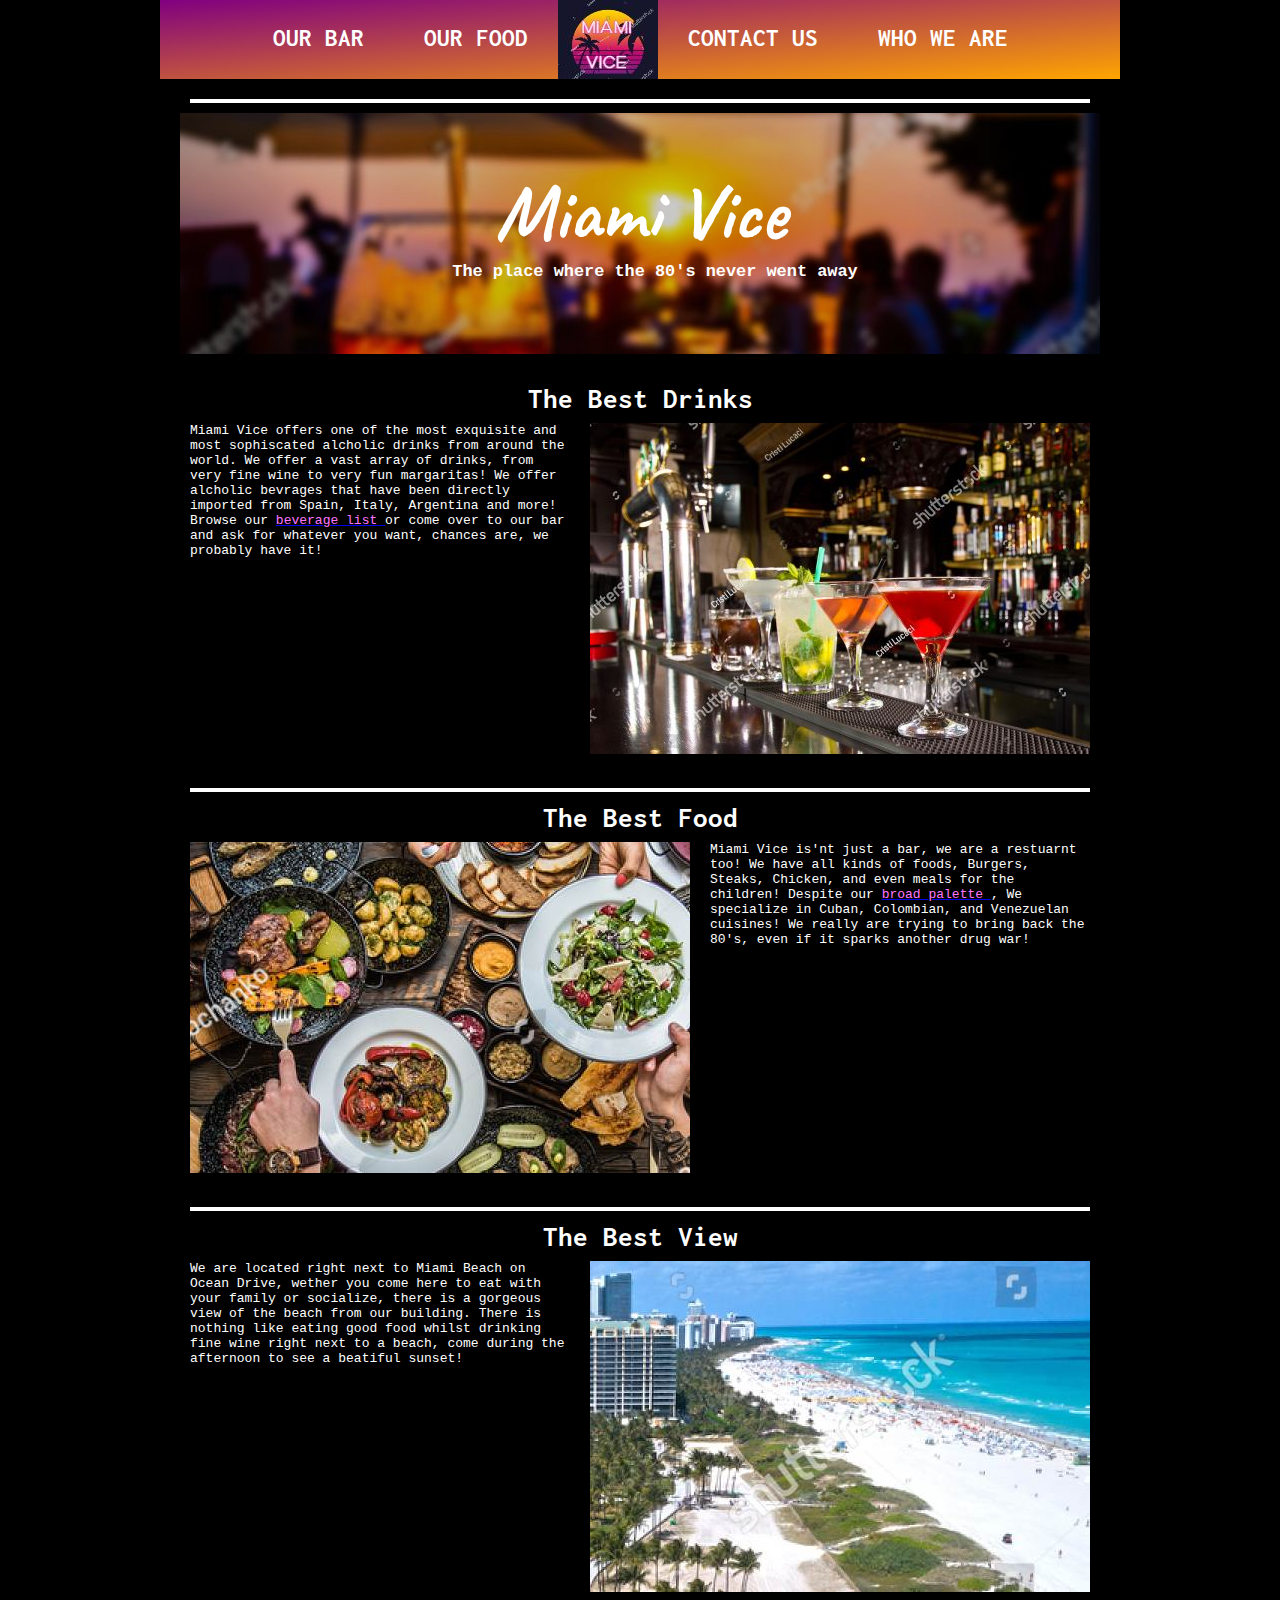
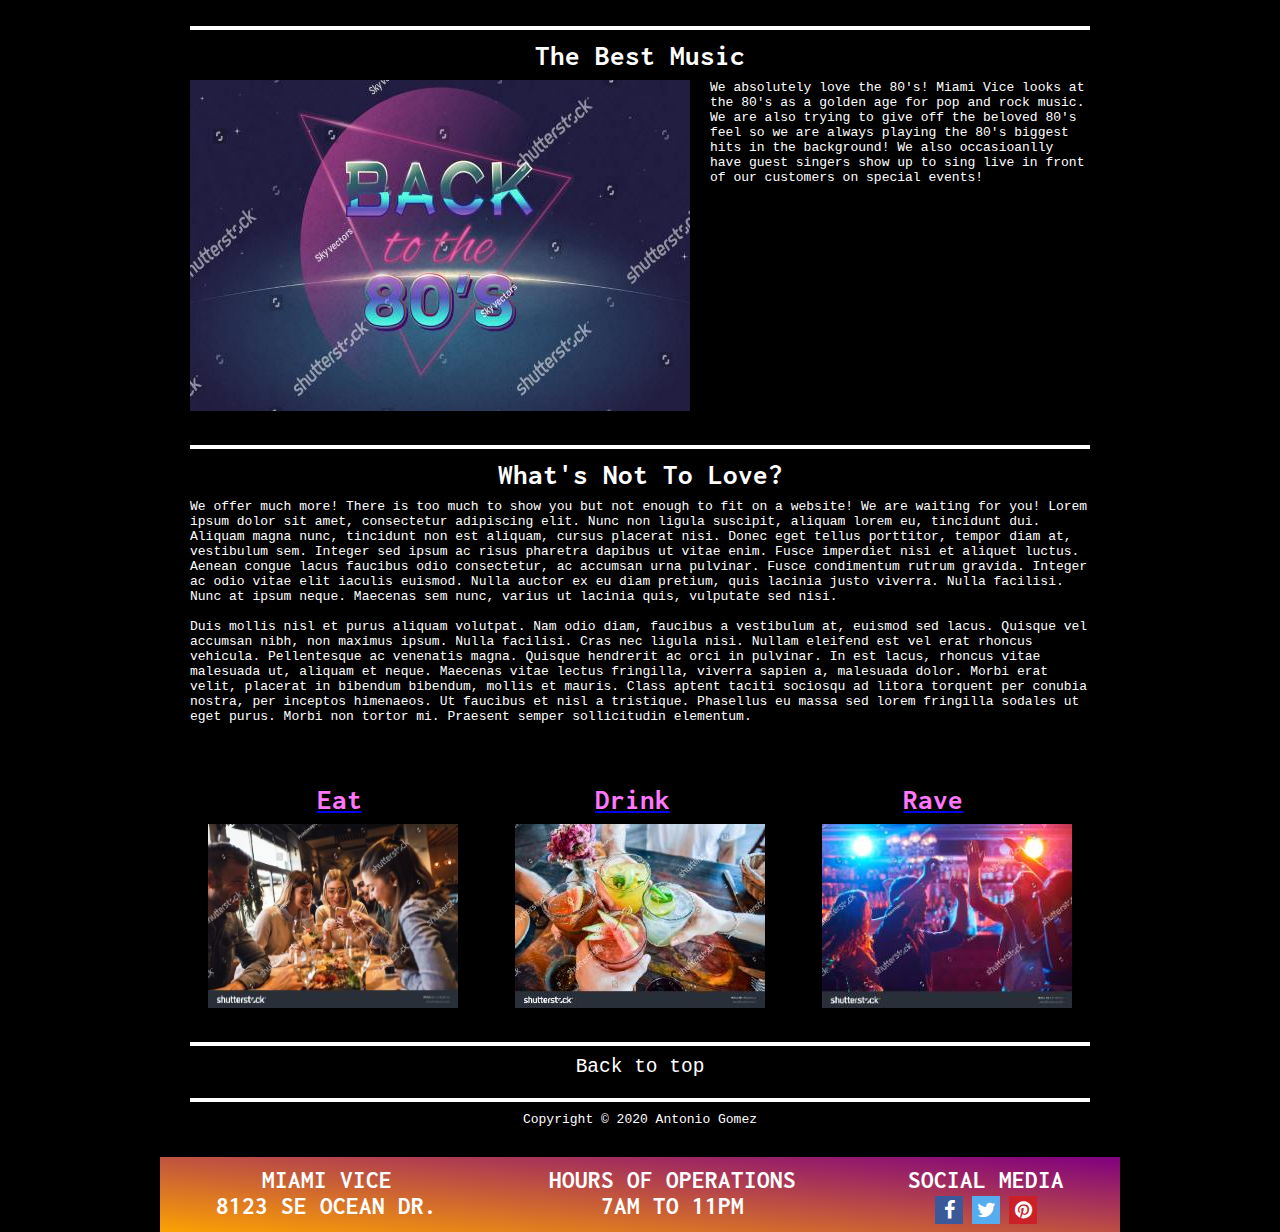
==== index.html @ 74d7efa9 "Add files via upload" ====
<!DOCTYPE html>
<html lang="en">
<head>
    <meta charset="UTF-8">
    <title>Home | Miami Vice</title>
    <meta name="description" content="Home page of the Miami Restuarnt-Bar next to Miami Beach that offers Food, Wine, and a throwback to the 80's">
    <link rel="preconnect" href="https://fonts.gstatic.com">
<link href="https://fonts.googleapis.com/css2?family=Caveat&family=Inconsolata&display=swap" rel="stylesheet">
    <link rel="preconnect" href="https://fonts.gstatic.com">
<link href="https://fonts.googleapis.com/css2?family=Caveat&display=swap" rel="stylesheet">
   
   <link rel="stylesheet" href="https://cdnjs.cloudflare.com/ajax/libs/font-awesome/4.7.0/css/font-awesome.min.css">
   
   <link rel="icon" type="image/png" href="images/small-images/favicon.jpg" sizes="32x32">
   
    <link rel="stylesheet" href="style.css">
</head>
<body>



   
<div class="container" id="top">
    
    <header>
        
        <nav>
            <ul>
            
            
    <li><a href="bar.html" class="links">Our Bar</a></li>
    <li><a href="food.html" class="links">Our Food</a></li>
    
    
    
    <!-- Link to logo image: https://www.shutterstock.com/image-vector/palm-tree-logo-on-sunset-background-1413844106 -->
    <div class="logo" style="margin-right: 0px"><a href="index.html" class="links"><img src="images/small-images/logo-small.jpg" alt="the company logo of a sunset with palm trees" class="logo"></a></div>
    
               
    
    
    <li><a href="contact.html" class="links">Contact Us</a></li>
    <li><a href="who.html" class="links">Who we are</a></li>
           
            </ul>
            
        </nav>
        
        <div class="decor-line-parent">
        <div class="decor-line"></div>
        </div>
       
        
    </header>
    
        <div class="text-image-parent" style=" background-image: url(images/small-images/cocktail-img.jpg)" alt="picture of a glass cup cocktail with the sunset in the background">
    
    <!-- image link: https://www.shutterstock.com/image-photo/glass-cold-orange-cocktail-sunset-on-307440065  -->
    
    <div class="text-image-child">
       <h1>Miami Vice<br></h1>
        <h3 class="subhead">The place where the 80's never went away</h3>
    </div>
    </div>
    
   
    
    
    <h2 id="drink" style="margin-top: 20px">The Best Drinks</h2>
    <div class="parent">
        
        <div class="child">
            
            <p> Miami Vice offers one of the most exquisite and most sophiscated alcholic drinks from around the world. We offer a vast array of drinks, from very fine wine to very fun margaritas! We offer alcholic bevrages  that have been directly imported from Spain, Italy, Argentina and more! Browse our 
           
            
        <a href="bar.html">
       <span class="highlight">beverage list</span>  
      </a> 
            
            or come over to our bar and ask for whatever you want, chances are, we probably have it! </p>
            
   
            
        </div>
        
           <div class="child">
           
           <!-- image link: https://www.shutterstock.com/image-photo/five-cocktails-on-bar-counter-167718563 -->
           
           
           <a href="images/big-images/bar.jpg" target="_blank">
           
          <img src="images/small-images/bar-small.jpg" alt="picture of a bar with alcholic beverages">
              
               </a>
            
        </div>
    </div>
    
     <div class="decor-line-parent">
        <div class="decor-line"></div>
        </div>
    
    
    
    <h2 id="eat">The Best Food</h2>
    
       <div class="parent">
       
       <div class="child">
        
        <!-- image link: https://www.shutterstock.com/image-photo/table-food-top-view-467823860 -->
        
         <a href="images/big-images/table-food.jpg" target="_blank">
           
          <img src="images/small-images/table-food.jpg" alt="picture of a table full of food and some food being served. The food is diverse with some plates containing meat and others only containg vegtables">
              
               </a>
            
        </div>
        
        <div class="child">
            
            <p> Miami Vice is'nt just a bar, we are a restuarnt too! We have all kinds of foods, Burgers, Steaks, Chicken, and even meals for the children! Despite our 
            
            <a href="food.html">
       <span class="highlight">broad palette</span>  
      </a> 
            
        , We specialize in Cuban, Colombian, and Venezuelan cuisines! We really are trying to bring back the 80's, even if it sparks another drug war!  </p>
            
        </div>
        
    </div>
    
     <div class="decor-line-parent">
        <div class="decor-line"></div>
        </div>
    
    
    
    <h2>The Best View</h2>
    
    <div class="parent">
       

        <div class="child">
            
            <p> We are located right next to Miami Beach on Ocean Drive, wether you come here to eat with your family or socialize, there is a gorgeous view of the beach from our building. There is nothing like eating good food whilst drinking fine wine right next to a beach,  come during the afternoon to see a beatiful sunset!  </p>
            
        </div>
        
        
          <div class="child">
          
          <!-- image link: https://www.shutterstock.com/image-photo/miami-beach-ocean-drive-aerial-lummus-659365534 -->
          
         <a href="images/big-images/ocean-beach.jpg" target="_blank">
           
          <img src="images/small-images/ocean-beach.jpg" alt="picture of Miami Beach from an eagles eye point of view">
              
               </a>
            
        </div>
    </div>
    
    
     <div class="decor-line-parent">
        <div class="decor-line"></div>
        </div>
    
    <h2 id="rave">The Best Music</h2>
    
    <div class="parent">
       <!-- image link: https://www.shutterstock.com/image-vector/retro-style-back-eighties-banner-vintage-1092187424 -->
       
       <div class="child">
        <a href="images/big-images/music.jpg" target="_blank">
           
          <img src="images/small-images/music.jpg" alt="picture of a graphic art with the words Back to the eighties on it with a blue and pink background">
              
               </a>
            
        </div>
        
        <div class="child">
            
            <p> We absolutely love the 80's! Miami Vice looks at the 80's as a golden age for pop and rock music. We are also trying to give off the beloved 80's feel so we are always playing the 80's biggest hits in the background! We also occasioanlly have guest singers show up to sing live in front of our customers on special events!  </p>
            
        </div>
        
    </div>
    
     <div class="decor-line-parent">
        <div class="decor-line"></div>
        </div>
    
    <h2>What's Not To Love?</h2>
    
    <div class="parent">
       <div class="child">
        <p>We offer much more! There is too much to show you but not enough to fit on a website! We are waiting for you! Lorem ipsum dolor sit amet, consectetur adipiscing elit. Nunc non ligula suscipit, aliquam lorem eu, tincidunt dui. Aliquam magna nunc, tincidunt non est aliquam, cursus placerat nisi. Donec eget tellus porttitor, tempor diam at, vestibulum sem. Integer sed ipsum ac risus pharetra dapibus ut vitae enim. Fusce imperdiet nisi et aliquet luctus. Aenean congue lacus faucibus odio consectetur, ac accumsan urna pulvinar. Fusce condimentum rutrum gravida. Integer ac odio vitae elit iaculis euismod. Nulla auctor ex eu diam pretium, quis lacinia justo viverra. Nulla facilisi. Nunc at ipsum neque. Maecenas sem nunc, varius ut lacinia quis, vulputate sed nisi.
<br><br>
Duis mollis nisl et purus aliquam volutpat. Nam odio diam, faucibus a vestibulum at, euismod sed lacus. Quisque vel accumsan nibh, non maximus ipsum. Nulla facilisi. Cras nec ligula nisi. Nullam eleifend est vel erat rhoncus vehicula. Pellentesque ac venenatis magna. Quisque hendrerit ac orci in pulvinar. In est lacus, rhoncus vitae malesuada ut, aliquam et neque. Maecenas vitae lectus fringilla, viverra sapien a, malesuada dolor. Morbi erat velit, placerat in bibendum bibendum, mollis et mauris. Class aptent taciti sociosqu ad litora torquent per conubia nostra, per inceptos himenaeos. Ut faucibus et nisl a tristique. Phasellus eu massa sed lorem fringilla sodales ut eget purus. Morbi non tortor mi. Praesent semper sollicitudin elementum. </p>
        </div>
    </div>
    
    <div class="parent2">
        
        <div class="child2">
           <a href="#eat">
            <span class="highlight"><h2>Eat</h2>
            </span>
        </a>
        </div>
        
        
       <div class="child2">
           <a href="#drink">
            <span class="highlight"><h2>Drink</h2>
            </span>
        </a>
        </div>
        
        <div class="child2">
           <a href="#rave">
            <span class="highlight"><h2>Rave</h2>
            </span>
        </a>
        </div>
        
    </div>

   <div class="parent">
       
       <!-- image link:https://www.shutterstock.com/image-photo/group-young-friends-having-fun-restaurant-1557632120 -->
        <div class="child">
        <a href="images/big-images/eating-friends.jpg" target="_blank">
           
          <img src="images/small-images/eating-friends.jpg" alt="picture of freinds having a meal together whilst smiling">
              
               </a>
            
        </div> <div class="child">
        
        <!-- image link: https://www.shutterstock.com/image-photo/friends-toasting-saying-cheers-holding-tropical-780298633 -->
        
        <a href="images/big-images/drinking-friends.jpg" target="_blank">
           
          <img src="images/small-images/drinking-friends.jpg" alt="picture of 4 martini cups with each of the cups having their own unique flavor">
              
               </a>
            
        </div> <div class="child">
        <!-- image link: https://www.shutterstock.com/image-photo/happy-friends-dancing-party-bar-321724475 -->
        
        <a href="images/big-images/raving-freinds.jpg" target="_blank">
           
          <img src="images/small-images/raving-freinds.jpg" alt="picture of four people dancing with blue and red lights">
              
               </a>
            
        </div>
   </div>
   
   
     <div class="decor-line-parent">
        <div class="decor-line"></div>
        </div>
        
    <div class="top">
        <a href="#top" class="links">
        <p>Back to top</p>
        </a>
    </div>
    
        <div class="decor-line-parent">
        <div class="decor-line"></div>
        </div>
        
        
        <div class="copyright">
        <p>Copyright &copy; 2020 Antonio Gomez</p>
    </div>
    
    <footer>
        <div class="childf">
            <p class="paragraph">Miami Vice</p>
            <p class="paragraph">8123 SE Ocean Dr.</p>
        </div>
         <div class="childf">
             <p class="paragraph">Hours of operations</p>
             <p class="paragraph">7am to 11pm</p>
        </div>
         <div class="childf">
             <p class="paragraph">Social Media</p>
             <a href="https://www.facebook.com/" class="fa fa-facebook" target="_blank"></a>
             <a href="https://twitter.com" class="fa fa-twitter" target="_blank"></a>
             
            <a href="https://www.pinterest.com/" class="fa fa-pinterest" target="_blank"></a>
        </div>
    </footer>
    
    

    
    
</div>
    
</body>
</html>
---- style.css ----
*
{
    margin: 0px;
    padding: 0px;
}
body
{
    background-color: #fff;
    font-family: monospace;
   background-color: #000;
    color: #fff;
    
}


.container
{
    margin-left: auto;
    margin-right: auto;
    width: 960px;
    background-color: rgba(0,0,0,0.75);
}


h1
{
    font-family: 'Caveat', cursive;
    font-size: 4.9em;
 text-align: center;
}

h2
{
    font-family: 'Caveat', cursive;
    font-family: 'Inconsolata', monospace;
    font-size: 1.8em;
    text-align: center;
}

h3
{
font-size: 1.3em;
    margin-left: 30px;
}


p
{
    font-size: 1.0em;
}

.paragraph
{
    font-size: 25px;
	text-transform: uppercase;
    font-family: 'Caveat', cursive;
    font-family: 'Inconsolata', monospace;
    font-weight: bold;
}

.decor-line-parent
{
    display: flex;
   justify-content: center;
    margin-top: 10px
}

.decor-line
{
    margin-top: 10px;
    margin-bottom: 10px;
    background-color: #fff;
    width: 900px;
    height: 4px;
    margin-left: 0px;
    margin-right: 0px;
    
}






nav 
{
    
  
    padding: 0px;
    margin: 0px;
     background-image: linear-gradient(to bottom right, purple, orange);
    
        
   
}

nav>ul 
{
	list-style-type: none;
    display: flex;
    justify-content: center;
    
}

nav>ul>li 
{
	
   
   
	font-size: 25px;
	text-transform: uppercase;
    font-family: 'Caveat', cursive;
    font-family: 'Inconsolata', monospace;
    font-weight: bold;
    
    
    
}

li
{
    
    margin-right: 30px;
    margin-left: 30px;
    margin-top: 25px;
     justify-content: center;
    
    
}


.logo
{
    display: flex;
    justify-content: center;
   
  margin: 0px;
  padding: 0px;
   
    
}


.parent
{
    display: flex;
    justify-content: center;
    margin-left: 20px;
    margin-right: 20px;
}

.parent2
{
    display: flex;
    justify-content: space-between;
    margin-left: 40px;
    margin-right: 40px;
}

.text-image-parent
{
     display: flex;
    justify-content: center;
    margin-left: 20px;
    margin-right: 20px;
    background-repeat: no-repeat;
    background-size: 950px;
    
}

.form
{
    display: flex;
    justify-content: center;
    margin-left: 20px;
    margin-right: 20px;
    background-color: #000;
    
}

.child
{
    padding: 10px;
    justify-content: center;
    margin-left: auto;
    margin-right: auto;
}

.text-image-child
{
    
    justify-content: center;
    height: 200px;
    width: 900px;
    margin-top: 50px;
    

}



.child2
{
    margin-left: auto;
    margin-right: auto;
    justify-content: space-between;
    margin-top: 50px;
    
}




.highlight
{
    color: #f7f ;
}



.table
{
    display: flex;
    justify-content: center;
    margin-left: 20px;
    margin-right: 20px;
    margin-top: 25px;
    margin-bottom: 25px;
    text-align: center;
    font-size: 1.1em;
}


.video
{
    display: flex;
    justify-content: center;
    margin-left: 20px;
    margin-right: 20px;
    margin-top: 25px;
}




footer
{
     display: flex;
    justify-content: center;
   background-image: linear-gradient(to bottom left, purple, orange);
    
    text-align: center;
    text-transform: uppercase;
    font-family: 'Caveat', cursive;
    font-family: 'Inconsolata', monospace;
    font-weight: bold;
    margin-top: 30px;
    width: 960px;
    height: 79px;
}

.childf
{
 
    font-size: 1.1em;
    padding: 10px;
    justify-content: center;
    margin-left: auto;
    margin-right: auto;
    text-transform: uppercase;
    font-family: 'Caveat', cursive;
    font-family: 'Inconsolata', monospace;
    font-weight: bold;
     
}

.top
{
    text-align: center;
    font-size: 1.5em;
}

.subhead
{
    text-align: center;
    margin-bottom: 20px;
}


a.links
{
    color: #fff;
    text-decoration: none;
}

a.links: visited
{
    color: #fff;
    text-decoration: none;
}

a.links:hover
{
    color: #aaa;
    text-decoration: none;
}

.fa-facebook 
{
  margin-top: 3px;
  padding: 4px;
  font-size: 20px;
  width: 20px;
  text-align: center;
  text-decoration: none;
  background: #3B5998;
  color: white;
}

.fa-twitter
{
  margin-top: 3px;
  padding: 4px;
  font-size: 20px;
  width: 20px;
  text-align: center;
  text-decoration: none;
  background: #55ACEE;
  color: white;
}

.fa-pinterest
{
  margin-top: 3px;
  padding: 4px;
  font-size: 20px;
  width: 20px;
  text-align: center;
  text-decoration: none;
  background: #cb2027;
  color: white;
}

.fa:hover 
{
    
    background: #999;
}


.copyright
{
    text-align: center;
}
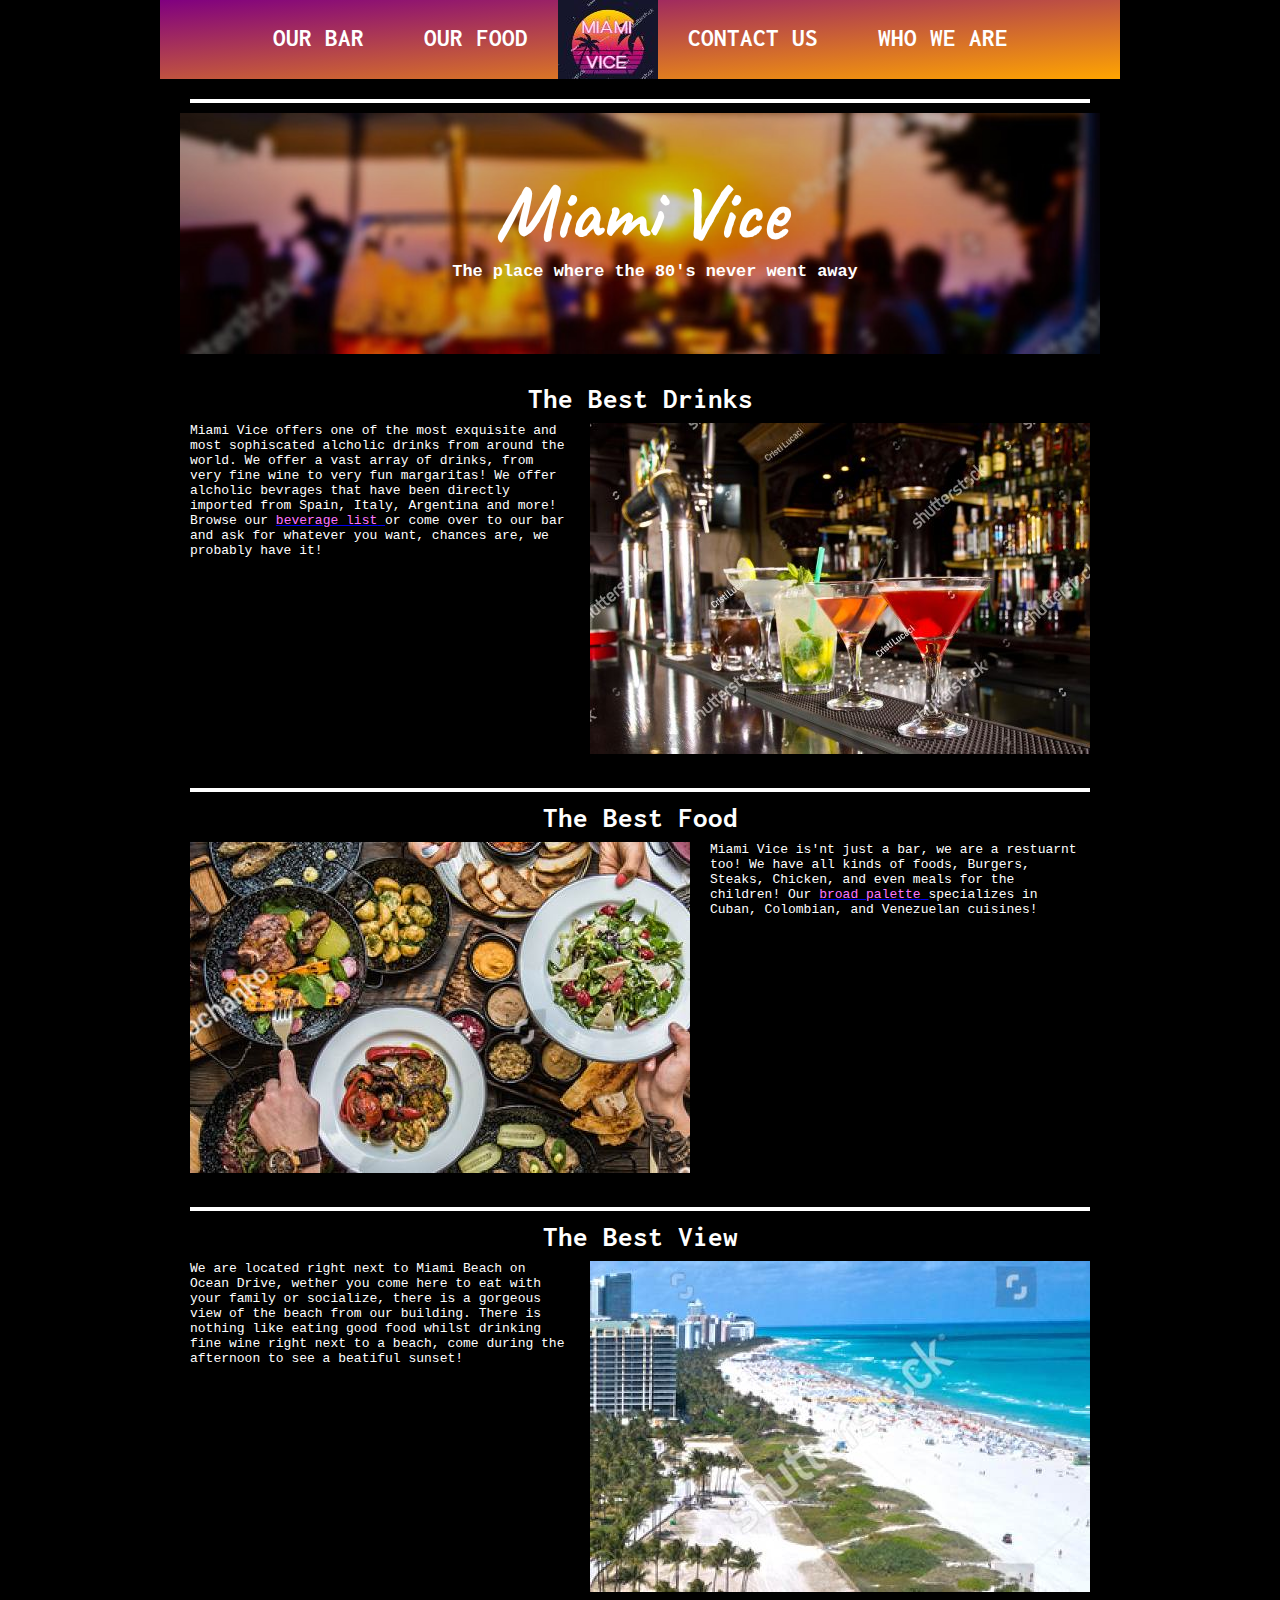
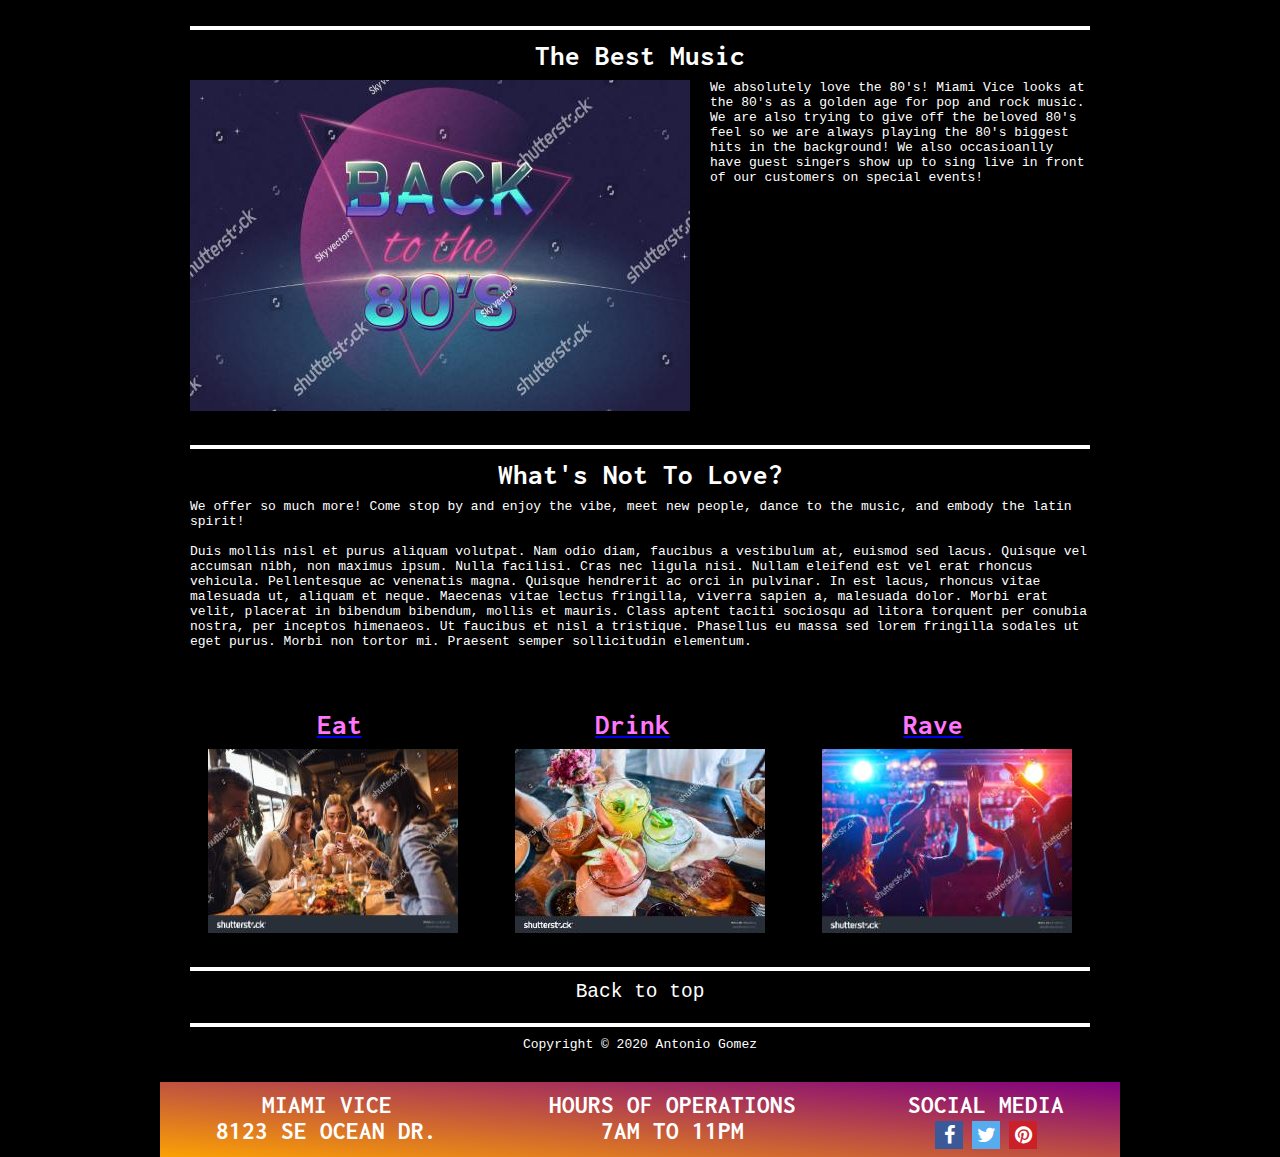
==== commit 3345adf3: "Update index.html" ====
--- a/index.html
+++ b/index.html
@@ -122,13 +122,13 @@
         
         <div class="child">
             
-            <p> Miami Vice is'nt just a bar, we are a restuarnt too! We have all kinds of foods, Burgers, Steaks, Chicken, and even meals for the children! Despite our 
+            <p> Miami Vice is'nt just a bar, we are a restuarnt too! We have all kinds of foods, Burgers, Steaks, Chicken, and even meals for the children! Our 
             
             <a href="food.html">
        <span class="highlight">broad palette</span>  
       </a> 
             
-        , We specialize in Cuban, Colombian, and Venezuelan cuisines! We really are trying to bring back the 80's, even if it sparks another drug war!  </p>
+        specializes in Cuban, Colombian, and Venezuelan cuisines! </p>
             
         </div>
         
@@ -200,7 +200,7 @@
     
     <div class="parent">
        <div class="child">
-        <p>We offer much more! There is too much to show you but not enough to fit on a website! We are waiting for you! Lorem ipsum dolor sit amet, consectetur adipiscing elit. Nunc non ligula suscipit, aliquam lorem eu, tincidunt dui. Aliquam magna nunc, tincidunt non est aliquam, cursus placerat nisi. Donec eget tellus porttitor, tempor diam at, vestibulum sem. Integer sed ipsum ac risus pharetra dapibus ut vitae enim. Fusce imperdiet nisi et aliquet luctus. Aenean congue lacus faucibus odio consectetur, ac accumsan urna pulvinar. Fusce condimentum rutrum gravida. Integer ac odio vitae elit iaculis euismod. Nulla auctor ex eu diam pretium, quis lacinia justo viverra. Nulla facilisi. Nunc at ipsum neque. Maecenas sem nunc, varius ut lacinia quis, vulputate sed nisi.
+        <p>We offer so much more! Come stop by and enjoy the vibe, meet new people, dance to the music, and embody the latin spirit!
 <br><br>
 Duis mollis nisl et purus aliquam volutpat. Nam odio diam, faucibus a vestibulum at, euismod sed lacus. Quisque vel accumsan nibh, non maximus ipsum. Nulla facilisi. Cras nec ligula nisi. Nullam eleifend est vel erat rhoncus vehicula. Pellentesque ac venenatis magna. Quisque hendrerit ac orci in pulvinar. In est lacus, rhoncus vitae malesuada ut, aliquam et neque. Maecenas vitae lectus fringilla, viverra sapien a, malesuada dolor. Morbi erat velit, placerat in bibendum bibendum, mollis et mauris. Class aptent taciti sociosqu ad litora torquent per conubia nostra, per inceptos himenaeos. Ut faucibus et nisl a tristique. Phasellus eu massa sed lorem fringilla sodales ut eget purus. Morbi non tortor mi. Praesent semper sollicitudin elementum. </p>
         </div>
@@ -309,4 +309,4 @@
 </div>
     
 </body>
-</html>+</html>
